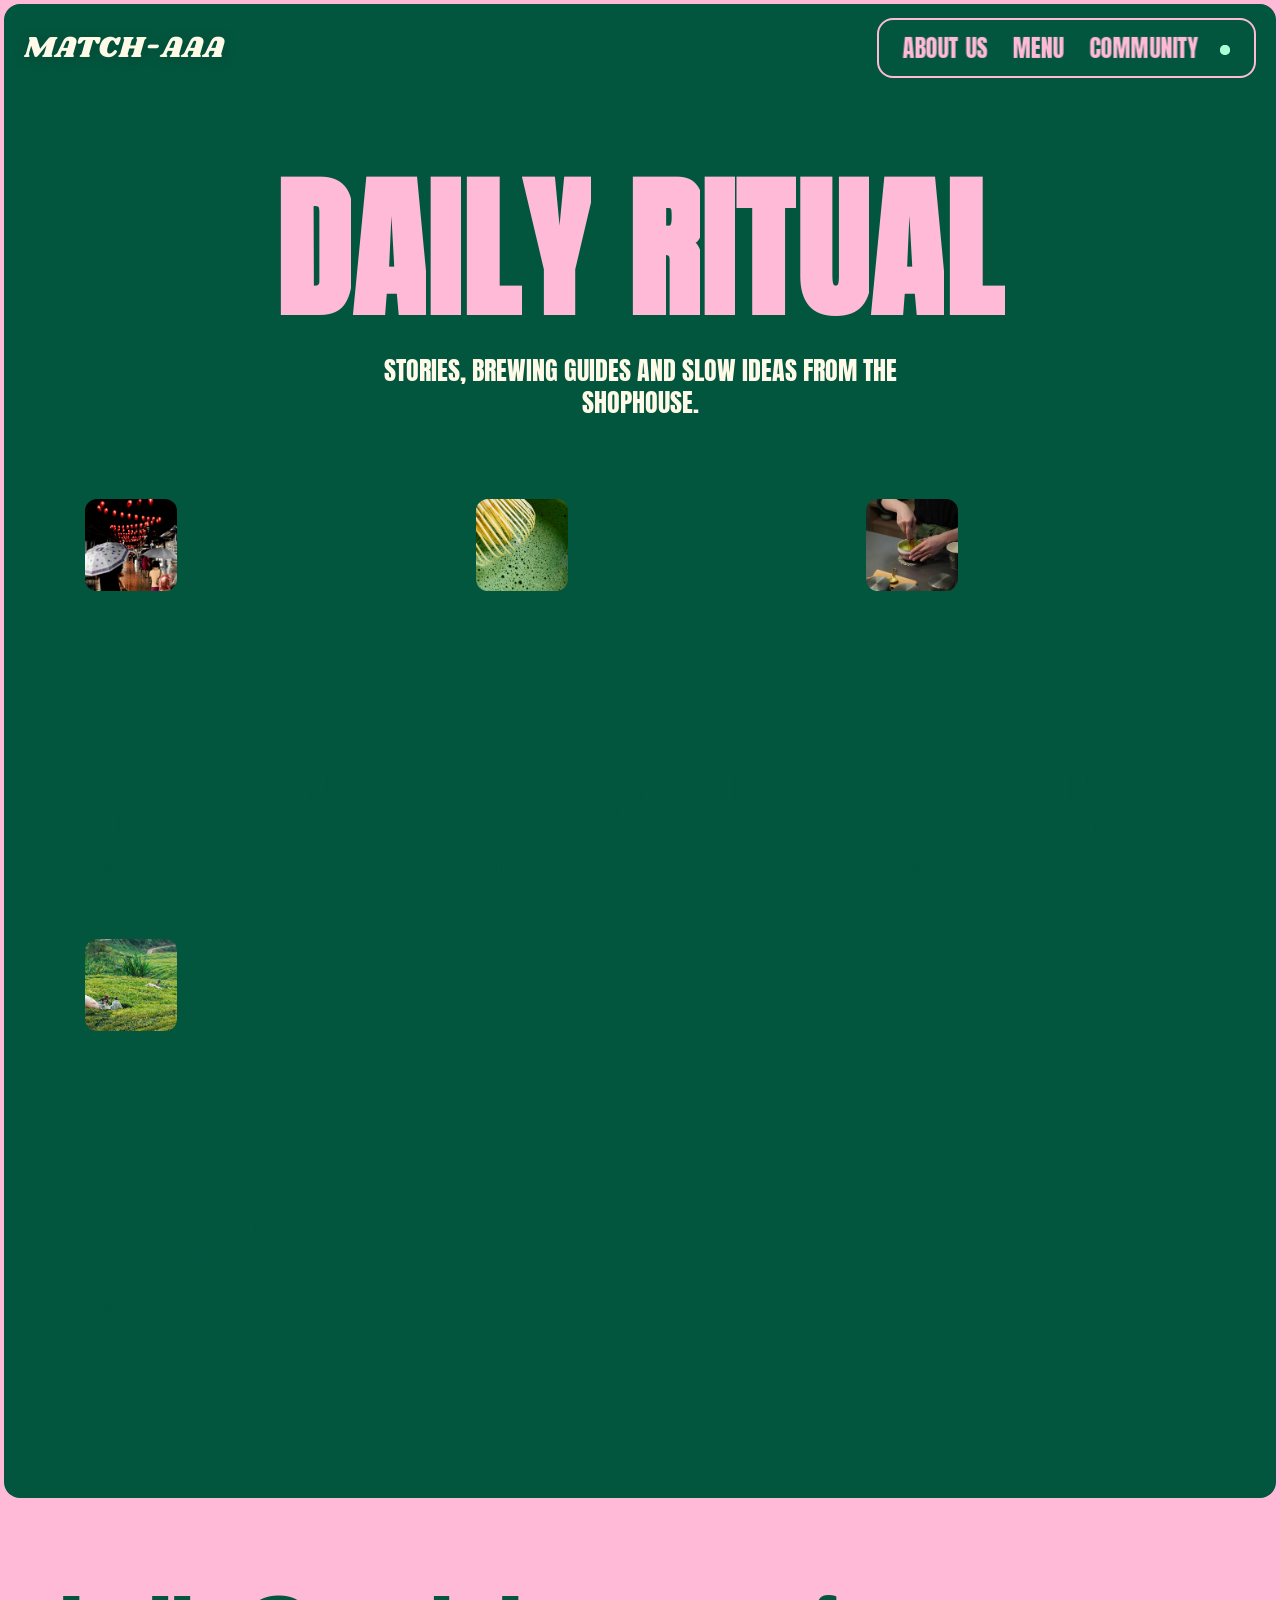
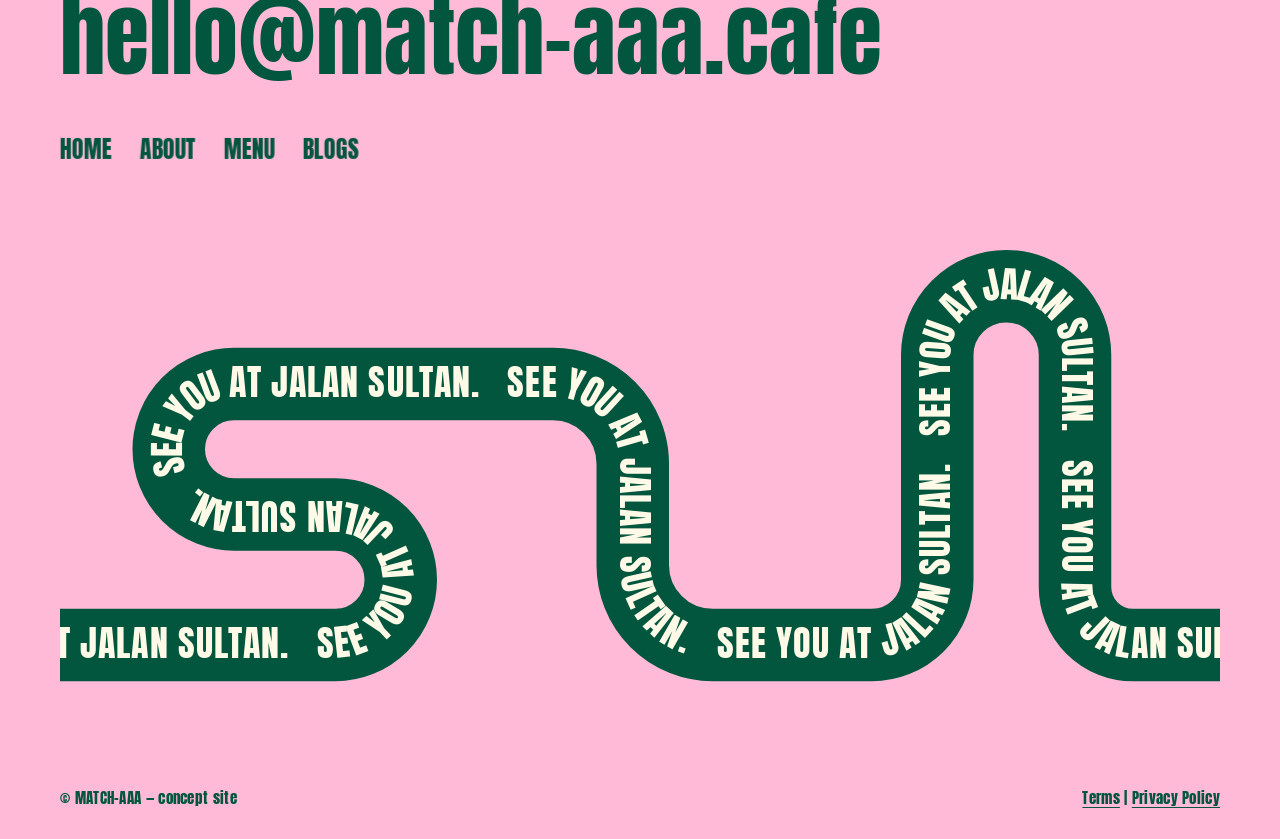
==== articles/index.html @ f23d4480 "MATCH-AAA — matcha bar concept site (Ocha-style rebuild, Malaysian brand) Full static build: WebGL l" ====
<!DOCTYPE html>
<html lang="en">
<head>
<meta charset="UTF-8">
<meta name="viewport" content="width=device-width, initial-scale=1.0">
<title>Daily Ritual — MATCH-AAA Articles</title>
<meta name="description" content="Stories, brewing guides and slow ideas from the MATCH-AAA matcha bar in Chinatown KL.">
<link rel="icon" href="../assets/img/favicon.png">
<link rel="preconnect" href="https://fonts.googleapis.com">
<link rel="preconnect" href="https://fonts.gstatic.com" crossorigin>
<link rel="stylesheet" href="https://fonts.googleapis.com/css2?family=Anton&family=Anton+SC&family=Shrikhand&display=swap">
<link rel="stylesheet" href="../css/style.css?v=7">
</head>
<body>
<header class="nav" id="nav">
  <a class="nav-logo" href="../index.html#landing">MATCH-AAA</a>
  <nav class="nav-pill">
    <span class="nav-links">
      <a class="rolo" href="../index.html#about"><span class="rolo-inner"><span class="face a">About Us</span><span class="face b">About Us</span></span></a>
      <a class="rolo" href="../index.html#menu-section"><span class="rolo-inner"><span class="face a">Menu</span><span class="face b">Menu</span></span></a>
      <a class="rolo" href="../index.html#community"><span class="rolo-inner"><span class="face a">Community</span><span class="face b">Community</span></span></a>
    </span>
    <span class="nav-status"><span class="dot"><span class="dot-glow"></span></span></span>
  </nav>
</header>
<a class="order-pill" href="../index.html#menu-section"><span class="dot"><span class="dot-glow"></span></span>Open For Orders</a>

<section class="sub-panel panel green">
  <div class="sub-hero">
    <h2 class="giant-sm split-mask" data-split-dur="1.2">DAILY RITUAL</h2>
    <p class="sub-desc split-pop">STORIES, BREWING GUIDES AND SLOW IDEAS FROM THE SHOPHOUSE.</p>
  </div>
  <div class="art-grid" style="padding:0 60px 40px;max-width:1500px;margin:0 auto">
    <a class="art-card" href="matcha-nights-jalan-sultan.html" data-reveal="rise">
      <span class="art-thumb"><img src="../assets/img/art-1.jpg" alt=""></span>
      <span class="art-body"><h3>MATCHA NIGHTS ARE COMING TO JALAN SULTAN</h3><p>events</p></span>
    </a>
<a class="art-card" href="calm-science-slow-caffeine.html" data-reveal="rise">
      <span class="art-thumb"><img src="../assets/img/art-2.jpg" alt=""></span>
      <span class="art-body"><h3>THE CALM SCIENCE OF SLOW CAFFEINE</h3><p>wellness</p></span>
    </a>
<a class="art-card" href="whisking-a-proper-bowl.html" data-reveal="rise">
      <span class="art-thumb"><img src="../assets/img/art-3.jpg" alt=""></span>
      <span class="art-body"><h3>WHISKING A PROPER BOWL IN A KL KITCHEN</h3><p>the ritual</p></span>
    </a>
<a class="art-card" href="uji-leaf-to-jalan-sultan.html" data-reveal="rise">
      <span class="art-thumb"><img src="../assets/img/art-4.jpg" alt=""></span>
      <span class="art-body"><h3>FROM SHADED LEAF TO JALAN SULTAN</h3><p>sourcing</p></span>
    </a>
  </div>
</section>

<footer class="footer" id="footer">
  <div class="foot-top">
    <a class="foot-mail split-mask" data-split-dur="1.1" href="mailto:hello@match-aaa.cafe">hello@match-aaa.cafe</a>
    <nav class="foot-links">
      <a class="rolo g" href="../index.html#landing"><span class="rolo-inner"><span class="face a">Home</span><span class="face b">Home</span></span></a>
      <a class="rolo g" href="../index.html#about"><span class="rolo-inner"><span class="face a">About</span><span class="face b">About</span></span></a>
      <a class="rolo g" href="../index.html#menu-section"><span class="rolo-inner"><span class="face a">Menu</span><span class="face b">Menu</span></span></a>
      <a class="rolo g" href="../articles/index.html"><span class="rolo-inner"><span class="face a">Blogs</span><span class="face b">Blogs</span></span></a>
    </nav>
  </div>
  <svg class="snake foot-snake" viewBox="0 0 1600 800" preserveAspectRatio="xMidYMid meet" aria-hidden="true">
    <path id="snakePathB" class="snake-ribbon green" d="M -100 640 L 380 640 A 90 90 0 0 0 380 460 L 240 460 A 90 90 0 0 1 240 280 L 680 280 A 110 110 0 0 1 790 390 L 790 530 A 110 110 0 0 0 900 640 L 1120 640 A 90 90 0 0 0 1210 550 L 1210 240 A 95 95 0 0 1 1400 240 L 1400 560 A 80 80 0 0 0 1480 640 L 1700 640" fill="none"/>
    <text class="snake-text cream" dy="18"><textPath id="snakeTextB" href="#snakePathB" startOffset="0%"></textPath></text>
  </svg>
  <div class="foot-legal">
    <span>© MATCH-AAA — concept site</span>
    <span class="foot-legal-links"><a href="../legal/terms.html">Terms</a> | <a href="../legal/privacy.html">Privacy Policy</a></span>
  </div>
</footer>
<div class="cursor" id="cursor"><span id="cursorLabel"></span></div>
<script src="../js/lenis.min.js?v=7"></script>
<script src="../js/main.js?v=7"></script>
</body>
</html>
---- css/style.css ----
/* ============================================================
   LEPAK — Matcha Bar, Chinatown KL
   Original implementation inspired by brutalist matcha-bar
   interaction patterns. Vanilla CSS, three breakpoints:
   desktop ≥1440 / tablet 810–1439 / phone ≤809
   ============================================================ */

:root{
  --pink:#ffbad8;
  --green:#03563e;
  --cream:#fefae7;
  --mint:#abffd4;
  --ink:#121212;
  --r:16px;
  --gut:4px;
  --anton:"Anton",Impact,sans-serif;
  --antonsc:"Anton SC",Impact,sans-serif;
  --disp:"Shrikhand",Georgia,serif;
  --ease-io:cubic-bezier(.44,0,.56,1);
  --ease-out:cubic-bezier(.16,1,.3,1);
  --ease-back:cubic-bezier(.34,1.56,.64,1);
}

*{box-sizing:border-box;margin:0;padding:0}
html{scroll-behavior:auto}
html.lenis{height:auto}
.lenis.lenis-smooth{scroll-behavior:auto!important}
.lenis.lenis-stopped{overflow:hidden}

body{
  background:var(--pink);
  color:var(--ink);
  font-family:var(--anton);
  overflow-x:hidden;
}
img{max-width:100%;display:block}
a{color:inherit;text-decoration:none}
::selection{background:var(--green);color:var(--pink)}

/* panels float on the pink ground with a 4px gutter */
.panel{border-radius:var(--r);margin:var(--gut);position:relative;overflow:hidden}
.panel.green{background:var(--green);color:var(--cream)}
.panel.cream{background:var(--cream);color:var(--green)}
.panel-flush{border-radius:var(--r);margin:var(--gut);position:relative;overflow:hidden}

section{scroll-margin-top:80px}

/* ---------------- split text ---------------- */
.split-mask .w{display:inline-flex;white-space:nowrap}
.split-mask .m{display:inline-flex;overflow:hidden;padding-bottom:.22em;margin-bottom:-.22em}
.split-mask .c{display:inline-block;transform:translateY(115%) rotate(4deg);will-change:transform}
.split-mask.play .c{transform:translateY(0) rotate(0);transition:transform var(--sd,.7s) var(--ease-out);transition-delay:var(--d,0s)}
.split-pop .w{display:inline-block;white-space:nowrap}
.split-pop .c{display:inline-block;transform:scale(0) rotateY(10deg);will-change:transform}
.split-pop.play .c{transform:scale(1) rotateY(0);transition:transform .9s var(--ease-back);transition-delay:var(--d,0s)}

/* ---------------- reveals ---------------- */
[data-reveal]{opacity:0;will-change:transform,opacity}
[data-reveal="rise"]{transform:translateY(60px)}
[data-reveal="card-l"]{transform:rotate(-30deg) scale(.7)}
[data-reveal="card-r"]{transform:rotate(30deg) scale(.7)}
[data-reveal].in{opacity:1;transform:none;transition:transform .8s var(--ease-back),opacity .5s ease}

/* ---------------- nav ---------------- */
.nav{
  position:fixed;top:10px;left:0;right:0;z-index:50;
  display:flex;align-items:center;justify-content:space-between;
  padding:8px 24px;pointer-events:none;
}
.nav-logo{
  font-family:var(--disp);font-size:30px;color:var(--cream);
  pointer-events:auto;line-height:1;text-shadow:0 2px 14px rgba(0,0,0,.18);
}
.nav-pill{
  pointer-events:auto;display:flex;align-items:center;gap:22px;
  background:var(--green);border:2px solid var(--pink);border-radius:var(--r);
  padding:16px 24px;transition:transform .4s var(--ease-back),opacity .35s ease;
}
.nav-links{display:flex;gap:26px}
body.nav-hidden .nav-pill,body.nav-hidden .nav-logo{opacity:0;transform:translateY(-16px);pointer-events:none;transition:transform .35s var(--ease-io),opacity .3s ease}
.nav-logo{transition:transform .35s var(--ease-io),opacity .3s ease}

/* rolodex link */
.rolo{display:block;height:24px;perspective:1200px;font-size:24px;line-height:24px;color:var(--pink);text-transform:uppercase}
.rolo .rolo-inner{position:relative;display:block;height:24px;transform-style:preserve-3d;transition:transform .4s var(--ease-back)}
.rolo .face{display:block;height:24px;backface-visibility:hidden}
.rolo .face.a{transform:translateZ(12px)}
.rolo .face.b{position:absolute;inset:0;transform:rotateX(90deg) translateZ(12px)}
.rolo:hover .rolo-inner{transform:rotateX(-90deg)}
.rolo.g{color:var(--green)}

.nav-status .dot,.order-pill .dot{position:relative;width:10px;height:10px;border-radius:50%;background:var(--mint);display:inline-block}
.dot-glow{position:absolute;inset:0;border-radius:50%;background:var(--mint);animation:pulse 2s ease-out infinite}
@keyframes pulse{0%{transform:scale(1);opacity:.9}100%{transform:scale(3);opacity:0}}

.order-pill{
  position:fixed;top:18px;left:50%;transform:translate(-50%,-24px);z-index:49;
  display:flex;align-items:center;gap:10px;
  background:var(--green);color:var(--pink);border:2px solid var(--pink);
  border-radius:99px;padding:12px 22px;font-size:20px;text-transform:uppercase;
  opacity:0;pointer-events:none;
  transition:transform .4s var(--ease-back),opacity .3s ease;
}
body.nav-hidden .order-pill{opacity:1;transform:translate(-50%,0);pointer-events:auto}

/* ---------------- hero ---------------- */
.hero{height:calc(100vh - 8px);min-height:620px;background:var(--green)}
.hero-backdrop{
  position:absolute;inset:0;background-size:cover;background-position:center;
  filter:blur(28px);transform:scale(1.1);z-index:0;pointer-events:none;
  transition:opacity .5s ease;
}
.hero-canvas{position:absolute;inset:0;width:100%;height:100%;z-index:1}
.hero-content{position:absolute;inset:0;z-index:3;display:flex;flex-direction:column;align-items:center;justify-content:center;pointer-events:none;padding-bottom:10vh}
.hero-logo{
  font-family:var(--disp);font-weight:400;font-size:min(13vw,190px);line-height:.98;
  color:var(--pink);text-align:center;
}
.hero-tag{
  font-size:clamp(26px,4vw,56px);line-height:1.05;color:var(--cream);
  text-align:center;text-transform:uppercase;max-width:20ch;margin-top:14px;
  text-shadow:0 2px 24px rgba(0,0,0,.15);
}
.hero-thumbs{
  position:absolute;left:0;right:0;bottom:56px;z-index:10;
  display:flex;align-items:center;justify-content:center;gap:12px;
}
.thumb{
  width:100px;height:100px;flex:0 0 auto;border-radius:16px;border:0;padding:0;cursor:pointer;
  background-size:cover;background-position:center;
  filter:grayscale(.7);outline:2px solid transparent;outline-offset:2px;
  box-shadow:0 20px 50px rgba(0,0,0,.5);
  transition:width .45s var(--ease-back),height .45s var(--ease-back),filter .25s ease,outline-color .3s ease,margin .45s var(--ease-back);
  position:relative;opacity:0;transform:translateY(18px) scale(.93);
}
.thumb.enter{opacity:1;transform:none;transition:opacity .4s ease,transform .5s var(--ease-back),width .45s var(--ease-back),height .45s var(--ease-back),filter .25s ease,outline-color .3s ease,margin .45s var(--ease-back)}
.thumb.active{width:120px;height:120px;filter:grayscale(0);outline-color:rgba(255,255,255,.75);margin:0 12px}
.thumb .tprog{position:absolute;left:50%;bottom:14px;transform:translateX(-50%);width:70%;height:2px;border-radius:4px;background:rgba(254,250,231,.35);overflow:hidden;opacity:0}
.thumb.active .tprog{opacity:1}
.thumb .tprog i{display:block;height:100%;width:0;background:var(--pink)}
.hero-meta{position:absolute;left:0;right:0;bottom:0;z-index:11;display:flex;justify-content:space-between;align-items:flex-end;padding:0 60px 22px;pointer-events:none}
.hero-clock{display:flex;gap:8px;color:var(--cream);font-size:15px;letter-spacing:.02em;text-transform:uppercase;font-variant-numeric:tabular-nums}
.hero-scroll{display:flex;flex-direction:column;align-items:center;gap:6px;color:var(--cream);font-size:13px;text-transform:uppercase}
.hero-scroll .bar{width:2px;height:26px;background:var(--cream);animation:scrollbar 1.6s var(--ease-io) infinite}
@keyframes scrollbar{0%{transform:scaleY(.2);transform-origin:top}45%{transform:scaleY(1);transform-origin:top}55%{transform:scaleY(1);transform-origin:bottom}100%{transform:scaleY(.2);transform-origin:bottom}}

/* ---------------- about ---------------- */
.about{padding:170px 60px;display:flex;justify-content:center}
.about-statement{
  font-size:clamp(34px,5vw,72px);line-height:1.05;color:var(--green);
  text-align:center;text-transform:uppercase;max-width:24ch;
}

/* ---------------- specials ---------------- */
.specials{height:170vh;overflow:visible}   /* overflow:hidden here would kill the sticky stage */
/* one sticky stage holds BOTH the giant text and the drink ring, so the whole
   composition stays locked dead-centre while the section scrolls through */
.specials-stage{position:sticky;top:0;height:100vh;overflow:hidden;border-radius:var(--r);display:flex;align-items:center;justify-content:center}
.specials .giant{position:relative;z-index:1}
.specials .arc-stage{z-index:2}   /* drinks ride OVER the giant text */
.giant{
  font-family:var(--anton);font-weight:400;color:var(--pink);
  font-size:clamp(96px,22vw,320px);line-height:1;text-transform:uppercase;text-align:center;
}
.specials{cursor:grab;touch-action:pan-y}
.specials:active{cursor:grabbing}
.arc-stage{position:absolute;inset:0;pointer-events:none}
.arc-item{position:absolute;left:0;top:0;will-change:transform}
.arc-item img{height:310px;width:auto;margin:0 auto;filter:drop-shadow(0 30px 40px rgba(0,0,0,.35))}
.arc-item figcaption{
  margin-top:10px;text-align:center;color:var(--cream);font-size:22px;letter-spacing:.02em;
  text-transform:uppercase;transform:rotate(var(--capr,-6deg));
}

/* ---------------- menu ---------------- */
.menu{padding:140px 60px}
.menu-grid{display:grid;grid-template-columns:1.4fr .8fr;gap:80px;max-width:1500px;margin:0 auto;align-items:center}
.menu-list{list-style:none}
.menu-list li{
  display:flex;justify-content:space-between;align-items:baseline;gap:30px;
  padding:14px 0;color:var(--pink);
}
.menu-list li span{font-size:clamp(34px,4.6vw,68px);line-height:1.02;text-transform:uppercase;transition:color .4s var(--ease-io)}
.menu-list li:hover span{color:var(--green)}
.menu-list li em{font-style:normal;font-size:24px;color:var(--pink)}
.menu-photo{border-radius:var(--r);overflow:hidden;aspect-ratio:4/5}
.menu-photo img{width:100%;height:100%;object-fit:cover;transition:opacity .22s ease}

/* ---------------- filler / snake ---------------- */
.filler{height:100vh;min-height:560px}
.filler-img{position:absolute;inset:0;width:100%;height:100%;object-fit:cover}
.snake{position:absolute;inset:0;width:100%;height:100%}
.snake-ribbon.pink{stroke:var(--pink);stroke-width:100;stroke-linecap:square;stroke-linejoin:round}
.snake-ribbon.green{stroke:var(--green);stroke-width:100;stroke-linecap:square;stroke-linejoin:round}
.snake-text{font-family:var(--anton);font-size:50px;letter-spacing:.03em;text-transform:uppercase}
.snake-text.green{fill:var(--green)}
.snake-text.cream{fill:var(--cream)}

/* ---------------- reviews ---------------- */
.reviews{position:relative;background:var(--green);border-radius:var(--r);margin:var(--gut);padding-bottom:16vh}
.reviews-stage{position:sticky;top:0;height:100vh;display:flex;align-items:center;justify-content:center;overflow:hidden}
.whisk-canvas{position:absolute;inset:0;width:100%;height:100%;z-index:2;pointer-events:none}
.reviews-cards{
  position:relative;z-index:4;display:grid;grid-template-columns:1fr 1fr;
  gap:60px 120px;padding:0 90px 160px;margin-top:-20vh;
}
.rev-card{
  background:var(--cream);border-radius:var(--r);padding:26px 30px 30px;max-width:430px;
  box-shadow:0 30px 60px rgba(0,0,0,.25);
}
.rev-card:nth-child(odd){justify-self:start;rotate:-3deg}
.rev-card:nth-child(even){justify-self:end;rotate:2.5deg;margin-top:120px}
.rev-ava{width:110px;height:110px;margin-bottom:16px}
.rev-ava.star{clip-path:polygon(50% 0%,57% 12%,68% 4%,70% 18%,83% 15%,80% 29%,94% 31%,86% 42%,98% 50%,86% 58%,94% 69%,80% 71%,83% 85%,70% 82%,68% 96%,57% 88%,50% 100%,43% 88%,32% 96%,30% 82%,17% 85%,20% 71%,6% 69%,14% 58%,2% 50%,14% 42%,6% 31%,20% 29%,17% 15%,30% 18%,32% 4%,43% 12%)}
.rev-ava img{width:100%;height:100%;object-fit:cover}
.rev-card h3{color:var(--green);font-size:34px;text-transform:uppercase;margin-bottom:8px}
.rev-card p{font-family:var(--anton);font-size:21px;line-height:1.25;color:var(--pink);-webkit-text-stroke:.2px var(--pink)}

/* ---------------- team ---------------- */
.team{padding:150px 0 120px;text-align:center}
.titletag{display:inline-flex;align-items:center;gap:8px;margin-bottom:26px}
.tt-dot{width:14px;height:14px;border-radius:50%;background:var(--green)}
.tt-dot.pink{background:var(--pink)}
.titletag h5{font-size:26px;letter-spacing:.02em;color:var(--cream);text-transform:uppercase}
.team .titletag h5{color:var(--cream)}
.team-statement{
  font-size:clamp(30px,3.4vw,52px);line-height:1.08;color:var(--green);
  text-transform:uppercase;max-width:30ch;margin:0 auto 70px;padding:0 24px;
}
.rail{overflow:hidden;-webkit-mask:linear-gradient(90deg,transparent 0,#000 12%,#000 88%,transparent 100%);mask:linear-gradient(90deg,transparent 0,#000 12%,#000 88%,transparent 100%);cursor:grab}
.rail:active{cursor:grabbing}
.track{display:flex;gap:32px;width:max-content;will-change:transform;padding:6px 0}
.team-card{position:relative;width:360px;height:460px;border-radius:var(--r);overflow:hidden;flex:0 0 auto}
.team-card img{width:100%;height:100%;object-fit:cover;transition:transform .6s var(--ease-out)}
.team-card:hover img{transform:scale(1.06)}
.team-card figcaption{position:absolute;left:20px;bottom:16px;text-align:left;color:var(--pink)}
.team-card figcaption b{display:block;font-family:var(--anton);font-weight:400;font-size:44px;line-height:1;text-shadow:0 2px 16px rgba(0,0,0,.35)}
.team-card figcaption span{font-size:15px;color:var(--cream);letter-spacing:.04em}

/* ---------------- merch (linear tee slider: scroll + drag) ---------------- */
.merch{height:230vh;overflow:visible}  /* sticky stage needs a non-clipping section */
.merch-stage{position:sticky;top:0;height:100vh;overflow:hidden;cursor:grab;touch-action:pan-y}
.merch-stage:active{cursor:grabbing}
.merch-stage .giant{position:absolute;top:50%;left:50%;transform:translate(-50%,-62%);width:100%}
.merch-rail{position:absolute;inset:0}
.merch-item{position:absolute;left:0;top:0;width:min(460px,80vw);text-align:center;will-change:transform}
.merch-item img{height:330px;width:auto;margin:0 auto;filter:drop-shadow(0 26px 36px rgba(0,0,0,.3));pointer-events:none}
.merch-item h3{font-family:var(--antonsc);font-size:clamp(26px,2.6vw,40px);color:var(--pink);text-transform:uppercase;margin-top:10px}
.merch-item p{font-size:16px;line-height:1.3;color:var(--cream);max-width:42ch;margin:10px auto 16px}
.pill-btn{
  display:inline-block;border:2px solid var(--pink);border-radius:14px;color:var(--pink);
  font-size:clamp(22px,2vw,32px);padding:10px 26px;text-transform:lowercase;
  transition:background .3s ease,color .3s ease,transform .3s var(--ease-back);
}
.pill-btn:hover{background:var(--pink);color:var(--green);transform:scale(1.04)}


/* ---------------- community ---------------- */
.community{padding:150px 0 130px;text-align:center}
.community .titletag h5{color:var(--green)}
.community-statement{
  font-size:clamp(30px,3.4vw,52px);line-height:1.08;color:var(--green);
  text-transform:uppercase;max-width:34ch;margin:0 auto 70px;padding:0 24px;
}
.com-card{
  width:380px;flex:0 0 auto;background:var(--pink);border-radius:var(--r);
  padding:14px 18px 26px;text-align:left;color:var(--green);
}
.com-card img{width:100%;aspect-ratio:1.15/1;object-fit:cover;border-radius:12px;margin-bottom:16px}
.com-card small{font-size:14px;letter-spacing:.06em;text-transform:uppercase}
.com-card h4{font-size:34px;line-height:1.02;text-transform:uppercase;margin:8px 0 10px}
.com-card p{font-family:var(--anton);font-size:16.5px;line-height:1.3;opacity:.85}

/* ---------------- location ---------------- */
.location{padding:150px 60px;text-align:center}
.loc-statement{font-size:clamp(34px,4.4vw,68px);line-height:1.06;color:var(--cream);text-transform:uppercase;max-width:26ch;margin:0 auto 50px}
.loc-add p{font-size:26px;color:var(--pink);text-transform:uppercase;line-height:1.25;margin-bottom:26px}

/* ---------------- articles ---------------- */
.articles{padding:140px 60px;text-align:center}
.art-grid{display:grid;grid-template-columns:repeat(3,1fr);gap:30px;max-width:1500px;margin:50px auto 0}
.art-card{
  display:flex;flex-direction:column;justify-content:space-between;gap:34px;
  border:3px solid var(--green);border-radius:var(--r);padding:18px;min-height:420px;
  background:transparent;transition:background .4s var(--ease-io);text-align:left;color:var(--green);
}
.art-card:hover{background:#fff}
.art-thumb{display:block;width:100%;height:240px;border-radius:12px;overflow:hidden}
.art-thumb img{width:100%;height:100%;object-fit:cover}
@media (hover:hover){
  .art-thumb{width:92px;height:92px;transition:width .5s var(--ease-io),height .5s var(--ease-io)}
  .art-card:hover .art-thumb{width:100%;height:240px}
}
.art-body h3{font-family:var(--antonsc);font-size:34px;line-height:1.05;text-transform:uppercase;margin-bottom:12px}
.art-body p{font-size:16px;letter-spacing:.04em}

/* ---------------- gallery: latte art line ---------------- */
.gallery{padding:150px 0 60px;text-align:center;overflow:hidden}
.gallery .titletag h5{color:var(--green)}
.gallery-statement{
  font-size:clamp(30px,3.4vw,52px);line-height:1.08;color:var(--green);
  text-transform:uppercase;max-width:30ch;margin:0 auto 20px;padding:0 24px;
}
.track-wrap{margin-top:10px}
.track{display:block;width:100%;height:auto;aspect-ratio:2/1}
.track-ribbon{stroke:var(--green);stroke-width:96;stroke-linecap:round;stroke-linejoin:round}
.track-ties{stroke:var(--cream);stroke-width:58;stroke-dasharray:10 54;opacity:.28;stroke-linecap:butt}
.track-car-frame{fill:none;stroke:var(--pink);stroke-width:8}
@media (max-width:809px){
  .gallery{padding:100px 0 40px}
}

/* ---------------- faq ---------------- */
.faq{padding:150px 60px;text-align:center}
.faq-statement{font-size:clamp(28px,3vw,44px);line-height:1.1;color:var(--pink);text-transform:uppercase;max-width:34ch;margin:0 auto 60px}
.faq-list{max-width:800px;margin:0 auto;display:flex;flex-direction:column;gap:14px;text-align:left}
.faq-item{border:2px solid var(--cream);border-radius:var(--r);overflow:hidden}
.faq-q{
  width:100%;display:flex;justify-content:space-between;align-items:center;gap:20px;
  background:none;border:0;padding:20px 24px;cursor:pointer;
  font-family:var(--anton);font-size:22px;color:var(--cream);text-align:left;text-transform:uppercase;letter-spacing:.02em;
}
.plus{position:relative;width:18px;height:18px;flex:0 0 auto;transition:transform .35s var(--ease-back)}
.plus::before,.plus::after{content:"";position:absolute;background:var(--pink);border-radius:2px}
.plus::before{left:8px;top:0;width:2.5px;height:18px}
.plus::after{top:8px;left:0;width:18px;height:2.5px}
.faq-item.open .plus{transform:rotate(45deg)}
.faq-a{max-height:0;overflow:hidden;transition:max-height .45s var(--ease-io)}
.faq-a p{padding:0 24px 22px;font-size:19px;line-height:1.35;color:var(--pink);max-width:60ch}

/* ---------------- footer ---------------- */
.footer{padding:90px 60px 30px;position:relative}
.foot-top{display:flex;justify-content:space-between;align-items:flex-start;gap:40px;flex-wrap:wrap}
.foot-mail{font-family:var(--anton);font-size:clamp(44px,7vw,100px);color:var(--green);text-transform:lowercase;line-height:1}
.foot-links{display:flex;gap:28px;padding-top:16px}
.foot-social{display:flex;gap:14px;margin:26px 0 10px}
.foot-social a{width:38px;height:38px;display:grid;place-items:center;color:var(--green);border:2px solid var(--green);border-radius:10px;transition:background .3s,color .3s}
.foot-social a:hover{background:var(--green);color:var(--pink)}
.foot-social svg{width:20px;height:20px}
.foot-snake{position:relative;width:100%;height:auto;aspect-ratio:2/1;margin:20px 0 10px}
.foot-legal{display:flex;justify-content:space-between;gap:20px;flex-wrap:wrap;font-size:15px;color:var(--green);letter-spacing:.02em;padding-top:10px}
.foot-legal a{text-decoration:underline;text-underline-offset:3px}

/* ---------------- cursor ---------------- */
.cursor{
  position:fixed;left:0;top:0;z-index:99;width:22px;height:22px;border-radius:99px;
  background:var(--cream);pointer-events:none;transform:translate(-50%,-50%);
  display:grid;place-items:center;
  transition:width .3s var(--ease-back),height .3s var(--ease-back),border-radius .3s;
  box-shadow:0 4px 18px rgba(0,0,0,.18);
}
@media (pointer:coarse){.cursor{display:none}}

/* ============ TABLET ≤1439 ============ */
@media (max-width:1439px){
  .hero-thumbs .thumb{width:76px;height:76px}
  .hero-thumbs .thumb.active{width:96px;height:96px}
  .reviews-cards{gap:40px 40px;padding:0 40px 140px}
  .rev-card:nth-child(even){margin-top:70px}
  .menu-grid{gap:44px}
  .art-grid{grid-template-columns:repeat(3,1fr);gap:20px}
  .arc-item img{height:250px}
}

/* ============ PHONE ≤809 ============ */
@media (max-width:809px){
  :root{--r:14px}
  .nav{padding:6px 10px}
  .nav-logo{font-size:17px;white-space:nowrap}
  .nav-pill{padding:9px 12px;gap:10px}
  .nav-links{gap:10px}
  .rolo{font-size:13px;height:14px;line-height:14px;white-space:nowrap}
  .rolo .face{height:14px}
  .rolo .face.a{transform:translateZ(7px)}
  .rolo .face.b{transform:rotateX(90deg) translateZ(7px)}
  .order-pill{font-size:13px;padding:8px 14px;white-space:nowrap}

  .hero{min-height:100svh;height:100svh}
  .hero-content{padding-bottom:16vh}
  .hero-logo{font-size:19vw}
  .hero-tag{font-size:24px;max-width:16ch}
  .hero-thumbs{bottom:74px;gap:8px;padding:0 10px}
  .thumb{width:56px;height:56px;border-radius:12px}
  .thumb.active{width:68px;height:68px;margin:0 6px}
  .hero-meta{padding:0 20px 18px}

  .about{padding:110px 24px}
  .specials{height:150vh}
  .arc-item img{height:175px}
  .arc-item figcaption{font-size:15px}

  .menu{padding:90px 24px}
  .menu-grid{grid-template-columns:1fr;gap:40px}
  .menu-list li em{font-size:17px}

  .filler{height:72vh;min-height:420px}
  .snake-text{font-size:50px}

  .reviews-cards{grid-template-columns:1fr;padding:0 18px 110px;gap:30px;margin-top:-30vh}
  .rev-card:nth-child(even){margin-top:0;justify-self:center}
  .rev-card:nth-child(odd){justify-self:center}
  .whisk-canvas{display:none}

  .team{padding:100px 0 90px}
  .team-statement{margin-bottom:44px}
  .team-card{width:260px;height:340px}
  .team-card figcaption b{font-size:32px}

  .merch{height:210vh}
  .merch-item img{height:230px}
  .merch-item h3{font-size:22px}
  .merch-item p{font-size:14px;max-width:34ch}

  .community{padding:100px 0 90px}
  .com-card{width:300px}

  .location{padding:100px 24px}
  .articles{padding:90px 20px}
  .art-grid{grid-template-columns:1fr;gap:16px}
  .art-card{min-height:0;gap:34px}

  .faq{padding:100px 18px}
  .faq-q{font-size:17px;padding:16px 16px}
  .faq-a p{font-size:16px;padding:0 16px 18px}

  .footer{padding:70px 20px 20px}
  .foot-links{gap:16px}
  .foot-snake{aspect-ratio:1.6/1}
  .foot-legal{font-size:12px}
}

/* reduced motion: show everything, kill the theatrics */
@media (prefers-reduced-motion:reduce){
  .split-mask .c,.split-pop .c{transform:none!important;transition:none!important}
  [data-reveal]{opacity:1!important;transform:none!important;transition:none!important}
  .dot-glow,.hero-scroll .bar{animation:none}
  *{scroll-behavior:auto!important}
}

/* ---------------- subpages ---------------- */
.sub-hero{padding:170px 60px 60px;text-align:center}
.sub-hero .giant-sm{font-family:var(--anton);font-size:clamp(60px,12vw,188px);line-height:1;color:var(--pink);text-transform:uppercase}
.sub-hero .sub-desc{font-size:clamp(20px,2vw,30px);color:var(--cream);text-transform:uppercase;max-width:44ch;margin:26px auto 0;line-height:1.25}
.sub-panel{padding-bottom:120px}
.sub-cover{width:calc(100% - 48px);max-width:1500px;margin:40px auto 0;border-radius:var(--r);overflow:hidden;aspect-ratio:16/9}
.sub-cover img{width:100%;height:100%;object-fit:cover}
.article-wrap{max-width:900px;margin:60px auto 0;padding:0 24px;text-align:left;color:var(--cream)}
.article-meta{display:flex;flex-wrap:wrap;gap:20px;font-size:16px;color:var(--pink);text-transform:uppercase;margin-bottom:34px}
.article-body p{font-family:var(--anton);font-size:21px;line-height:1.45;margin-bottom:22px;color:var(--cream)}
.article-body h4{font-family:var(--antonsc);font-size:32px;color:var(--pink);text-transform:uppercase;margin:38px 0 14px}
.article-body ul{margin:0 0 22px 22px}
.article-body li{font-family:var(--anton);font-size:20px;line-height:1.4;margin-bottom:10px}
.more-arts{padding:110px 60px;text-align:center}
.legal-body h2{font-family:var(--antonsc);font-size:34px;color:var(--pink);text-transform:uppercase;margin:40px 0 14px}
@media (max-width:809px){
  .sub-hero{padding:130px 20px 40px}
  .article-wrap{margin-top:40px}
  .more-arts{padding:80px 20px}
}
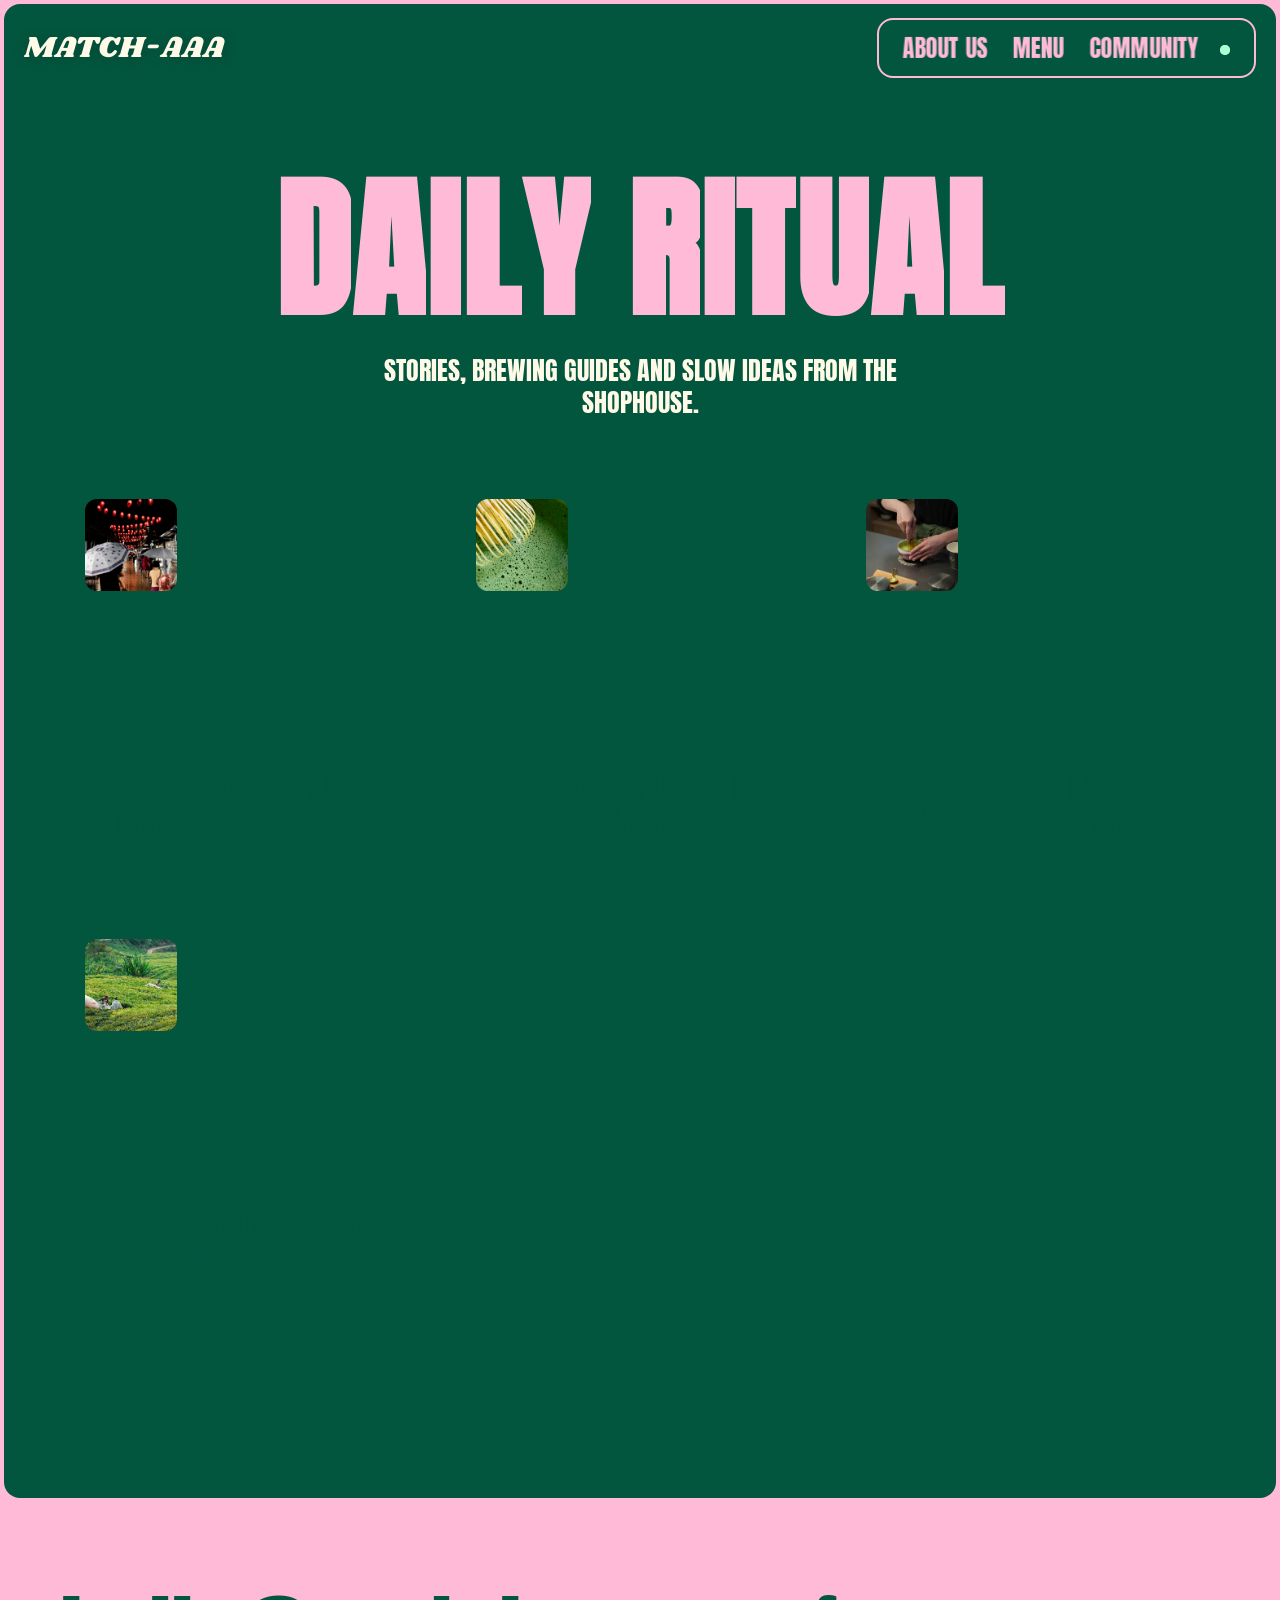
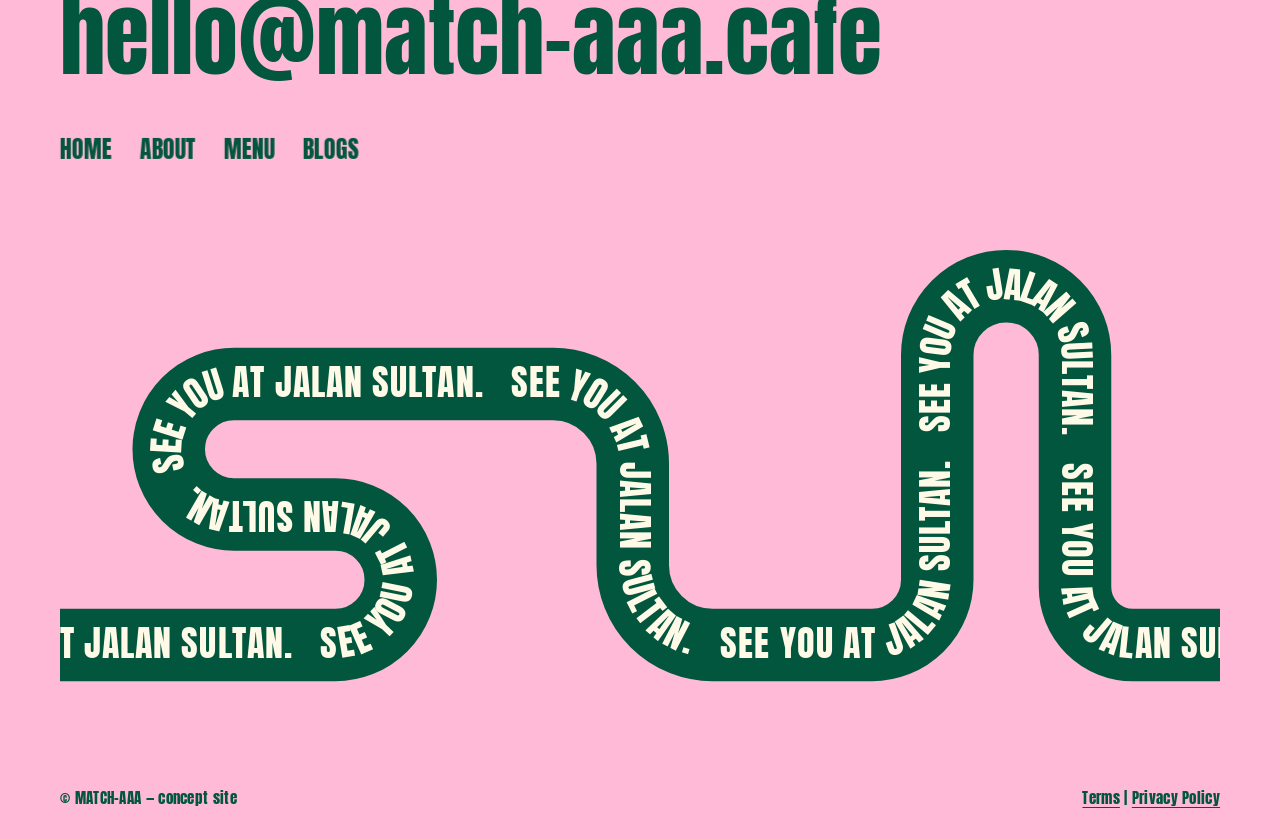
==== commit 12bf72c4: "Performance diet: 13.9MB -> 4.2MB images (WebP), lazy loading, desktop-only three.js All jpg/png con" ====
--- a/articles/index.html
+++ b/articles/index.html
@@ -9,7 +9,7 @@
 <link rel="preconnect" href="https://fonts.googleapis.com">
 <link rel="preconnect" href="https://fonts.gstatic.com" crossorigin>
 <link rel="stylesheet" href="https://fonts.googleapis.com/css2?family=Anton&family=Anton+SC&family=Shrikhand&display=swap">
-<link rel="stylesheet" href="../css/style.css?v=7">
+<link rel="stylesheet" href="../css/style.css?v=8">
 </head>
 <body>
 <header class="nav" id="nav">
@@ -32,19 +32,19 @@
   </div>
   <div class="art-grid" style="padding:0 60px 40px;max-width:1500px;margin:0 auto">
     <a class="art-card" href="matcha-nights-jalan-sultan.html" data-reveal="rise">
-      <span class="art-thumb"><img src="../assets/img/art-1.jpg" alt=""></span>
+      <span class="art-thumb"><img loading="lazy" decoding="async" src="../assets/img/art-1.webp" alt=""></span>
       <span class="art-body"><h3>MATCHA NIGHTS ARE COMING TO JALAN SULTAN</h3><p>events</p></span>
     </a>
 <a class="art-card" href="calm-science-slow-caffeine.html" data-reveal="rise">
-      <span class="art-thumb"><img src="../assets/img/art-2.jpg" alt=""></span>
+      <span class="art-thumb"><img loading="lazy" decoding="async" src="../assets/img/art-2.webp" alt=""></span>
       <span class="art-body"><h3>THE CALM SCIENCE OF SLOW CAFFEINE</h3><p>wellness</p></span>
     </a>
 <a class="art-card" href="whisking-a-proper-bowl.html" data-reveal="rise">
-      <span class="art-thumb"><img src="../assets/img/art-3.jpg" alt=""></span>
+      <span class="art-thumb"><img loading="lazy" decoding="async" src="../assets/img/art-3.webp" alt=""></span>
       <span class="art-body"><h3>WHISKING A PROPER BOWL IN A KL KITCHEN</h3><p>the ritual</p></span>
     </a>
 <a class="art-card" href="uji-leaf-to-jalan-sultan.html" data-reveal="rise">
-      <span class="art-thumb"><img src="../assets/img/art-4.jpg" alt=""></span>
+      <span class="art-thumb"><img loading="lazy" decoding="async" src="../assets/img/art-4.webp" alt=""></span>
       <span class="art-body"><h3>FROM SHADED LEAF TO JALAN SULTAN</h3><p>sourcing</p></span>
     </a>
   </div>
@@ -70,7 +70,7 @@
   </div>
 </footer>
 <div class="cursor" id="cursor"><span id="cursorLabel"></span></div>
-<script src="../js/lenis.min.js?v=7"></script>
-<script src="../js/main.js?v=7"></script>
+<script src="../js/lenis.min.js?v=8"></script>
+<script src="../js/main.js?v=8"></script>
 </body>
 </html>
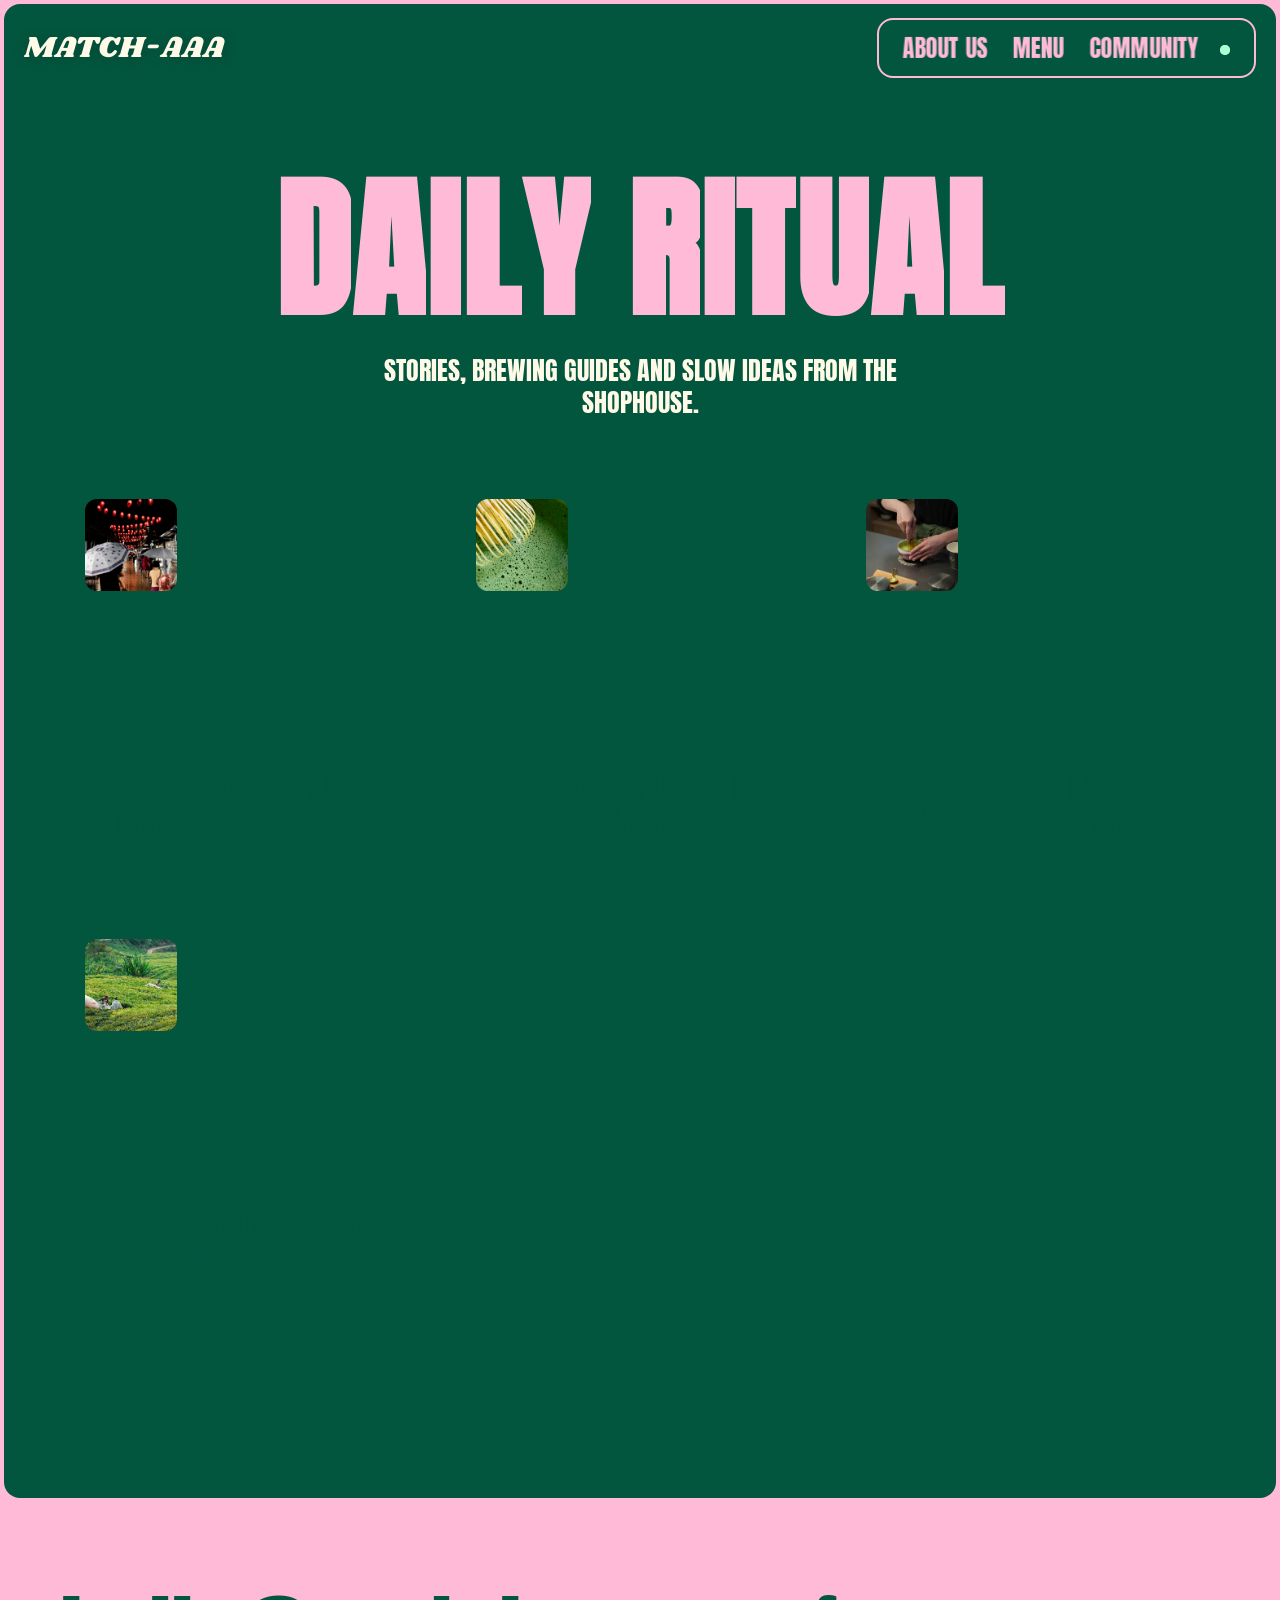
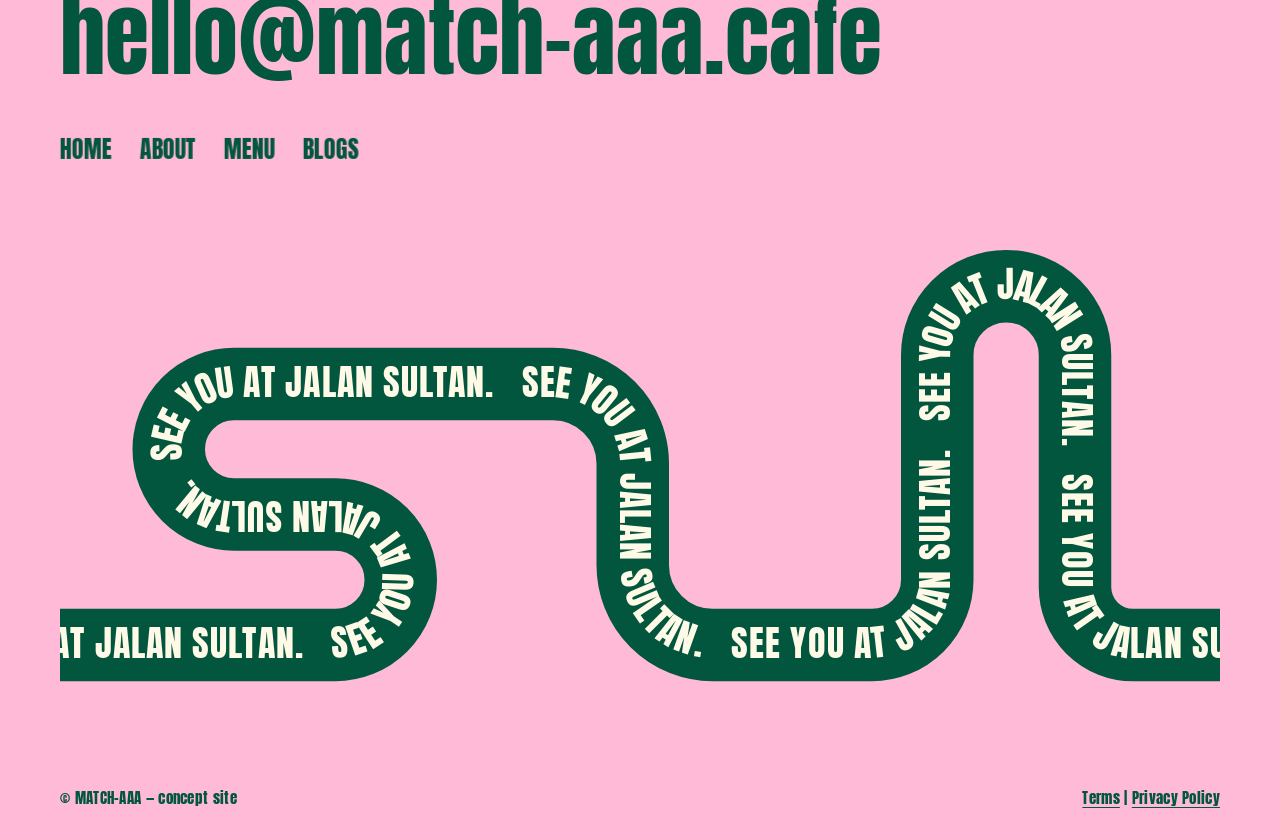
==== commit 9150be87: "Speed pass 2: phone hero variants, deferred image fetches, script defer, preload hints - hero-1..9-s" ====
--- a/articles/index.html
+++ b/articles/index.html
@@ -9,7 +9,7 @@
 <link rel="preconnect" href="https://fonts.googleapis.com">
 <link rel="preconnect" href="https://fonts.gstatic.com" crossorigin>
 <link rel="stylesheet" href="https://fonts.googleapis.com/css2?family=Anton&family=Anton+SC&family=Shrikhand&display=swap">
-<link rel="stylesheet" href="../css/style.css?v=8">
+<link rel="stylesheet" href="../css/style.css?v=9">
 </head>
 <body>
 <header class="nav" id="nav">
@@ -70,7 +70,7 @@
   </div>
 </footer>
 <div class="cursor" id="cursor"><span id="cursorLabel"></span></div>
-<script src="../js/lenis.min.js?v=8"></script>
-<script src="../js/main.js?v=8"></script>
+<script src="../js/lenis.min.js?v=9" defer></script>
+<script src="../js/main.js?v=9" defer></script>
 </body>
 </html>
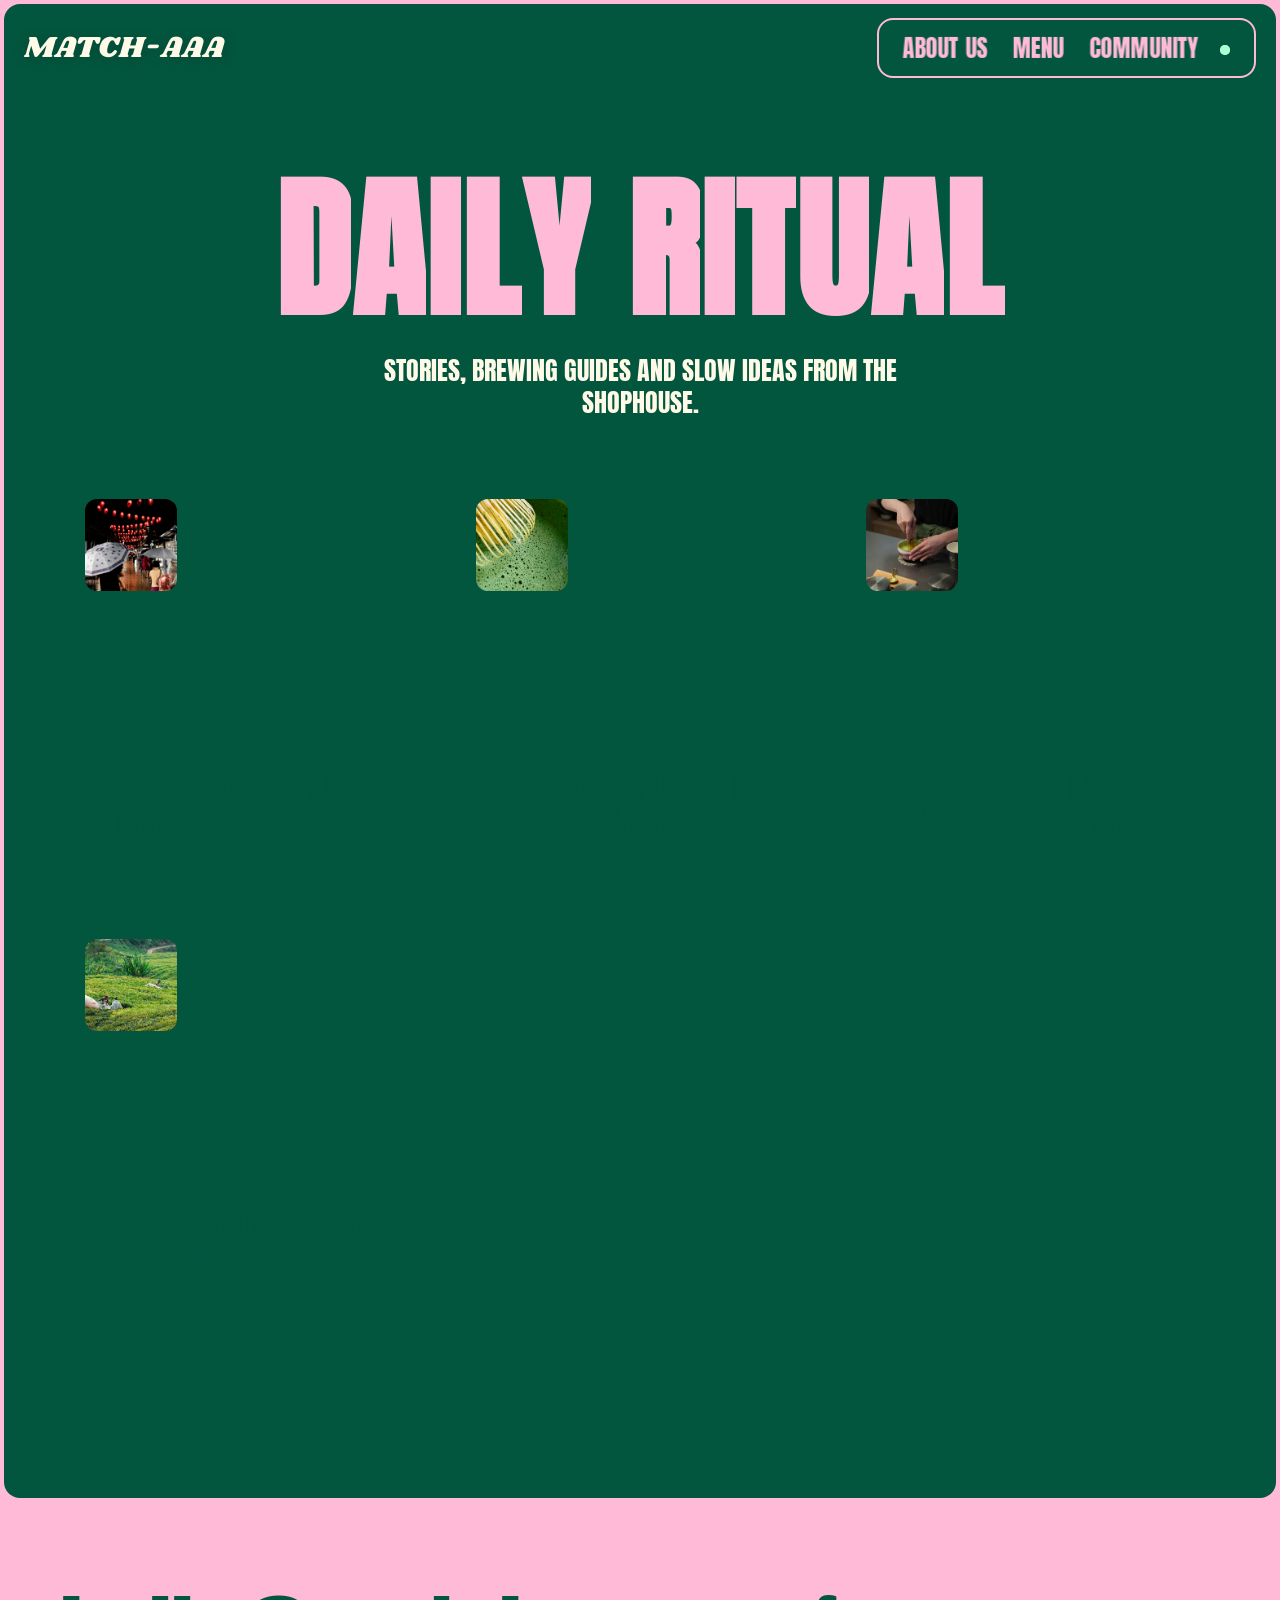
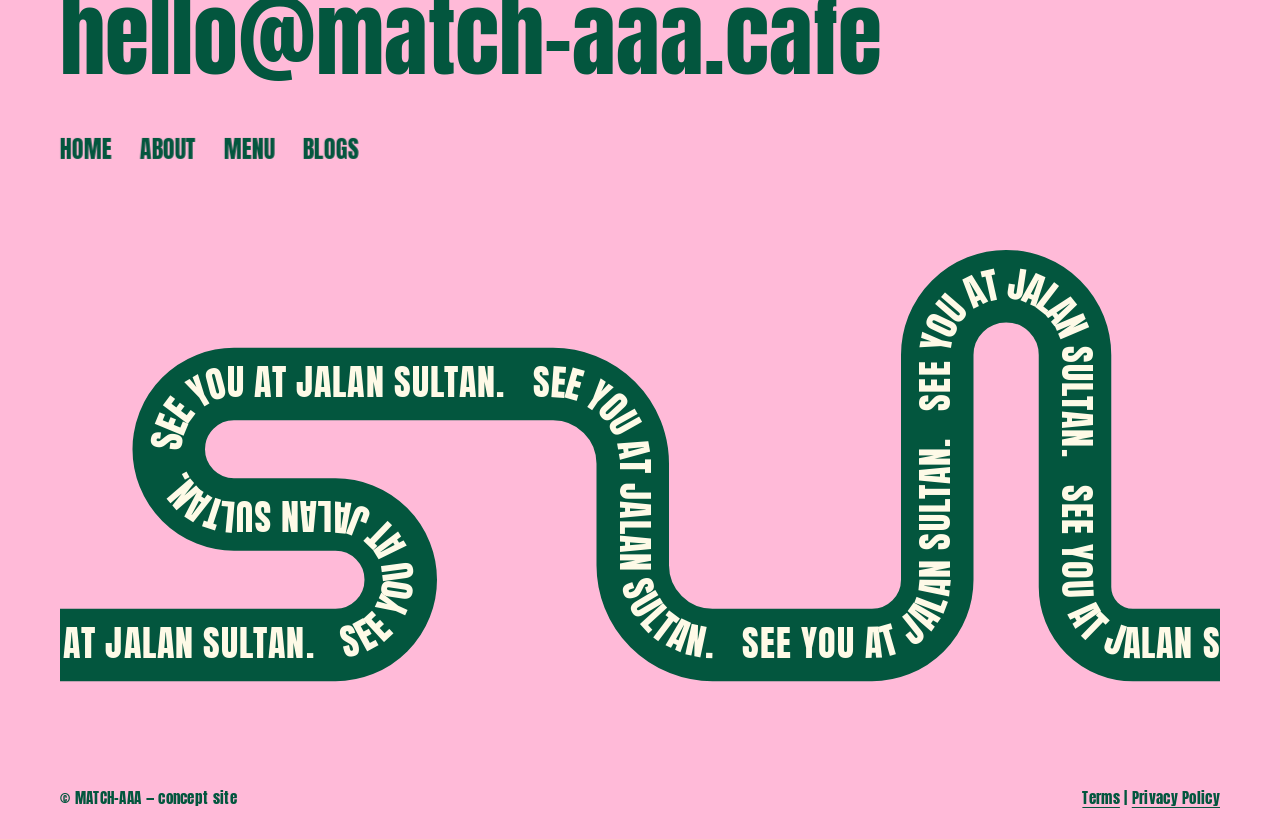
==== commit 8924ef28: "Fix phone-killer: marquee clone loop never terminated on mobile track.scrollWidth stays frozen at th" ====
--- a/articles/index.html
+++ b/articles/index.html
@@ -9,7 +9,7 @@
 <link rel="preconnect" href="https://fonts.googleapis.com">
 <link rel="preconnect" href="https://fonts.gstatic.com" crossorigin>
 <link rel="stylesheet" href="https://fonts.googleapis.com/css2?family=Anton&family=Anton+SC&family=Shrikhand&display=swap">
-<link rel="stylesheet" href="../css/style.css?v=9">
+<link rel="stylesheet" href="../css/style.css?v=10">
 </head>
 <body>
 <header class="nav" id="nav">
@@ -70,7 +70,7 @@
   </div>
 </footer>
 <div class="cursor" id="cursor"><span id="cursorLabel"></span></div>
-<script src="../js/lenis.min.js?v=9" defer></script>
-<script src="../js/main.js?v=9" defer></script>
+<script src="../js/lenis.min.js?v=10" defer></script>
+<script src="../js/main.js?v=10" defer></script>
 </body>
 </html>
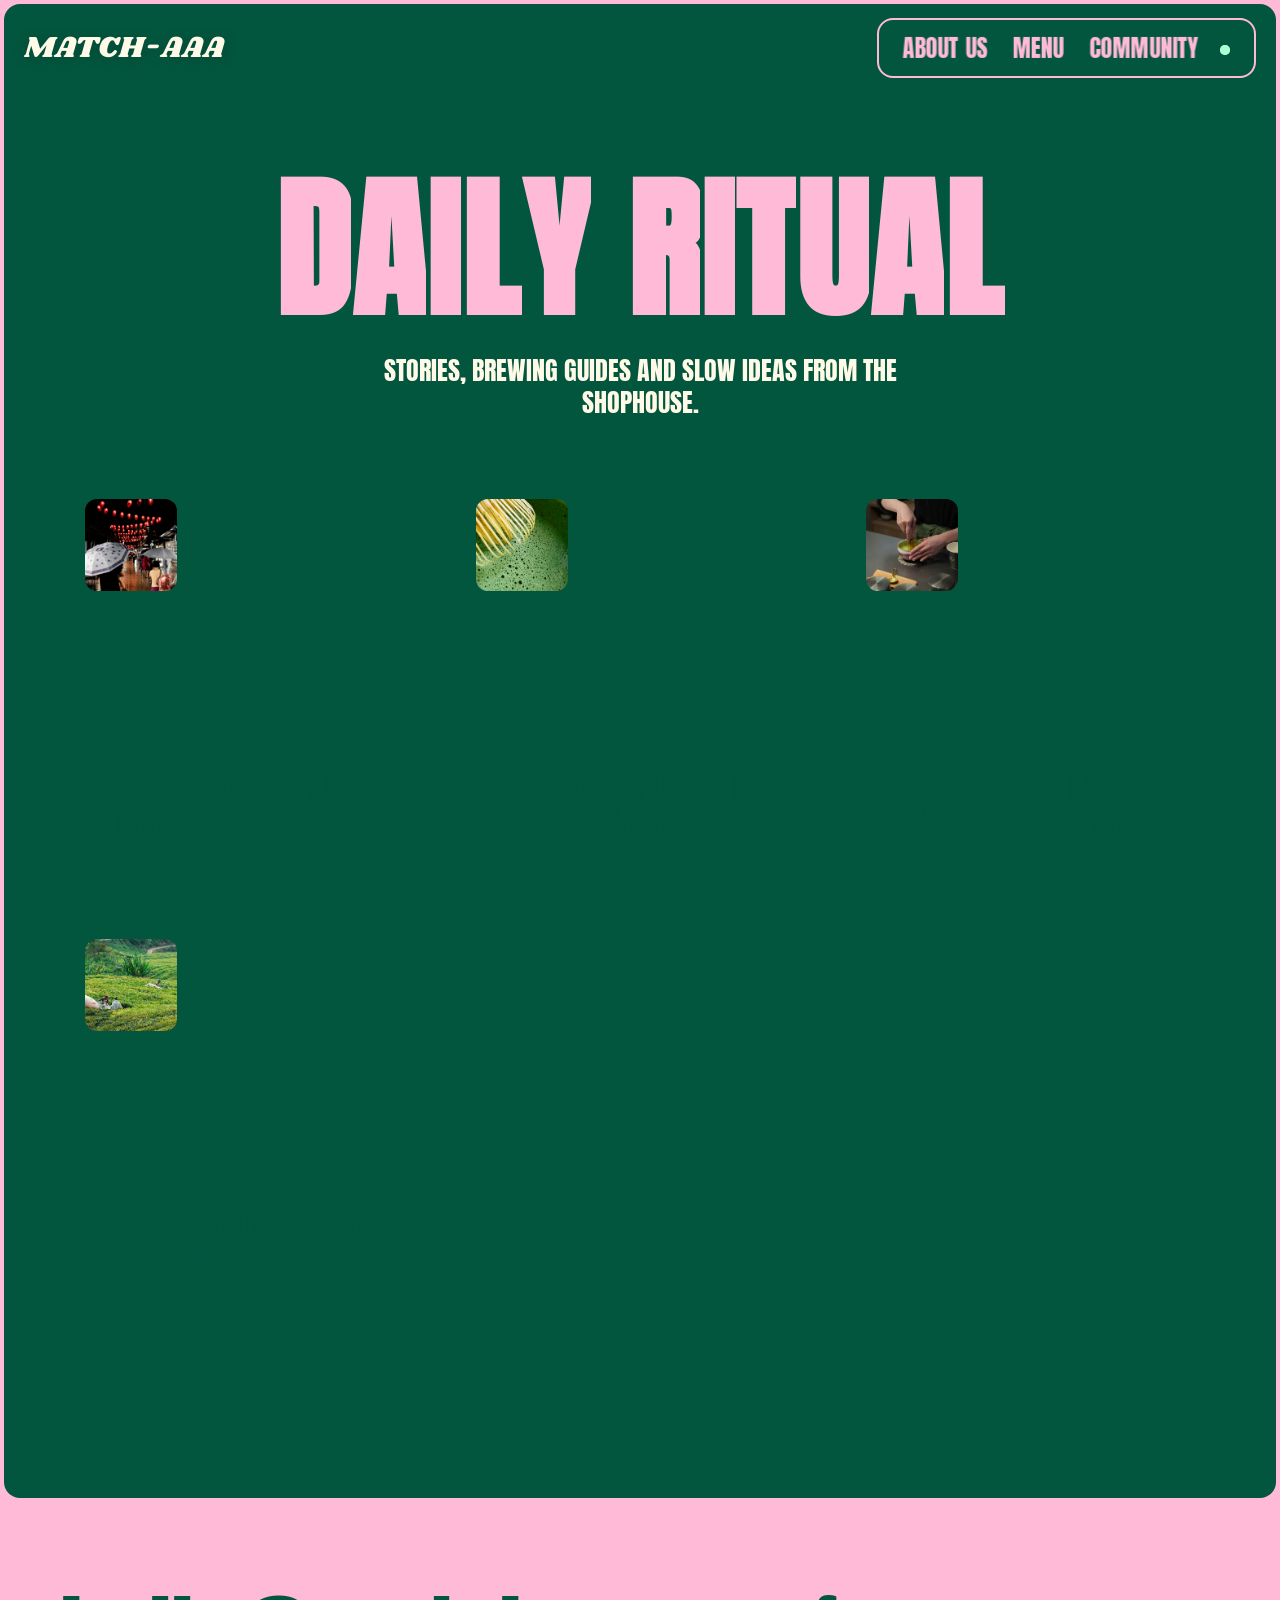
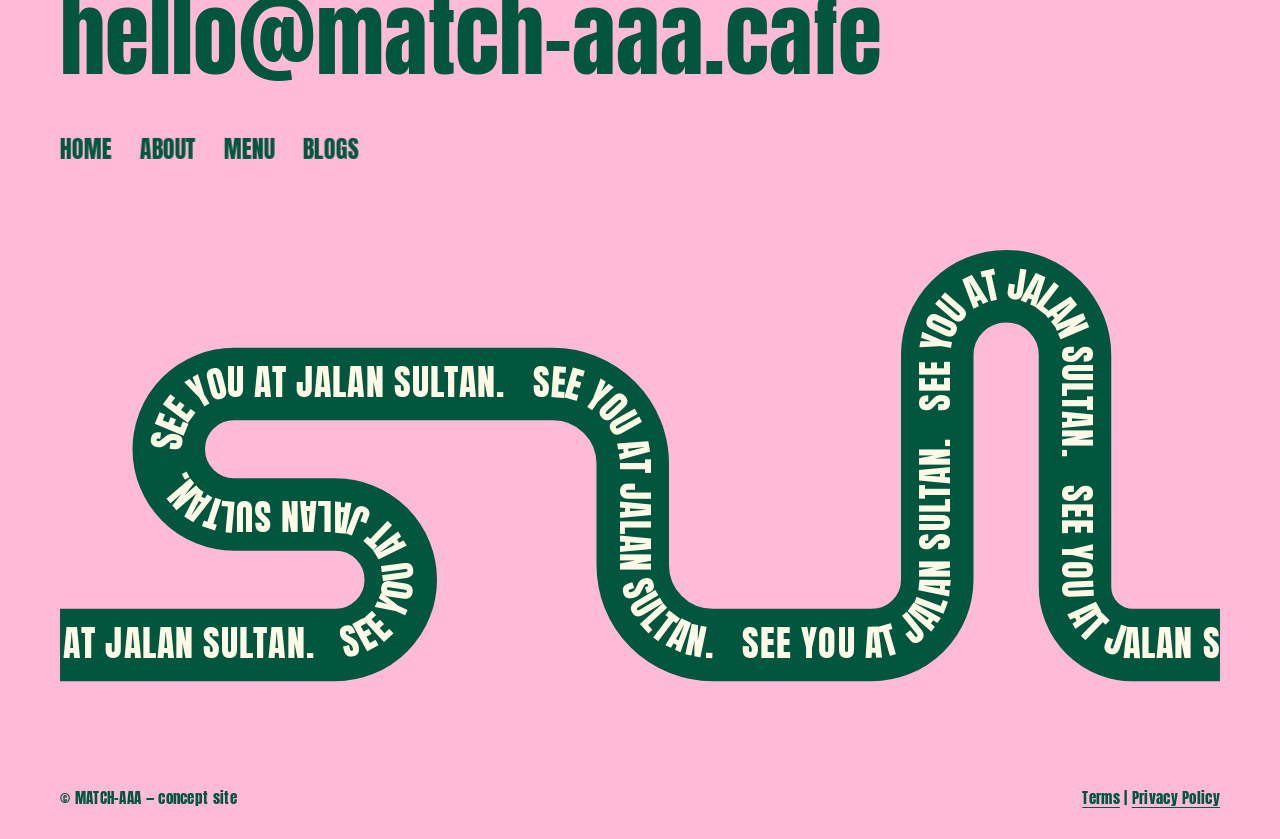
==== commit 474cfce2: "Fit MATCH-AAA wordmark on phone widths (15vw) Co-Authored-By: Claude Fable 5 <noreply@anthropic.com>" ====
--- a/articles/index.html
+++ b/articles/index.html
@@ -9,7 +9,7 @@
 <link rel="preconnect" href="https://fonts.googleapis.com">
 <link rel="preconnect" href="https://fonts.gstatic.com" crossorigin>
 <link rel="stylesheet" href="https://fonts.googleapis.com/css2?family=Anton&family=Anton+SC&family=Shrikhand&display=swap">
-<link rel="stylesheet" href="../css/style.css?v=10">
+<link rel="stylesheet" href="../css/style.css?v=11">
 </head>
 <body>
 <header class="nav" id="nav">
@@ -70,7 +70,7 @@
   </div>
 </footer>
 <div class="cursor" id="cursor"><span id="cursorLabel"></span></div>
-<script src="../js/lenis.min.js?v=10" defer></script>
-<script src="../js/main.js?v=10" defer></script>
+<script src="../js/lenis.min.js?v=11" defer></script>
+<script src="../js/main.js?v=11" defer></script>
 </body>
 </html>
--- a/css/style.css
+++ b/css/style.css
@@ -377,7 +377,7 @@
 
   .hero{min-height:100svh;height:100svh}
   .hero-content{padding-bottom:16vh}
-  .hero-logo{font-size:19vw}
+  .hero-logo{font-size:15vw}
   .hero-tag{font-size:24px;max-width:16ch}
   .hero-thumbs{bottom:74px;gap:8px;padding:0 10px}
   .thumb{width:56px;height:56px;border-radius:12px}
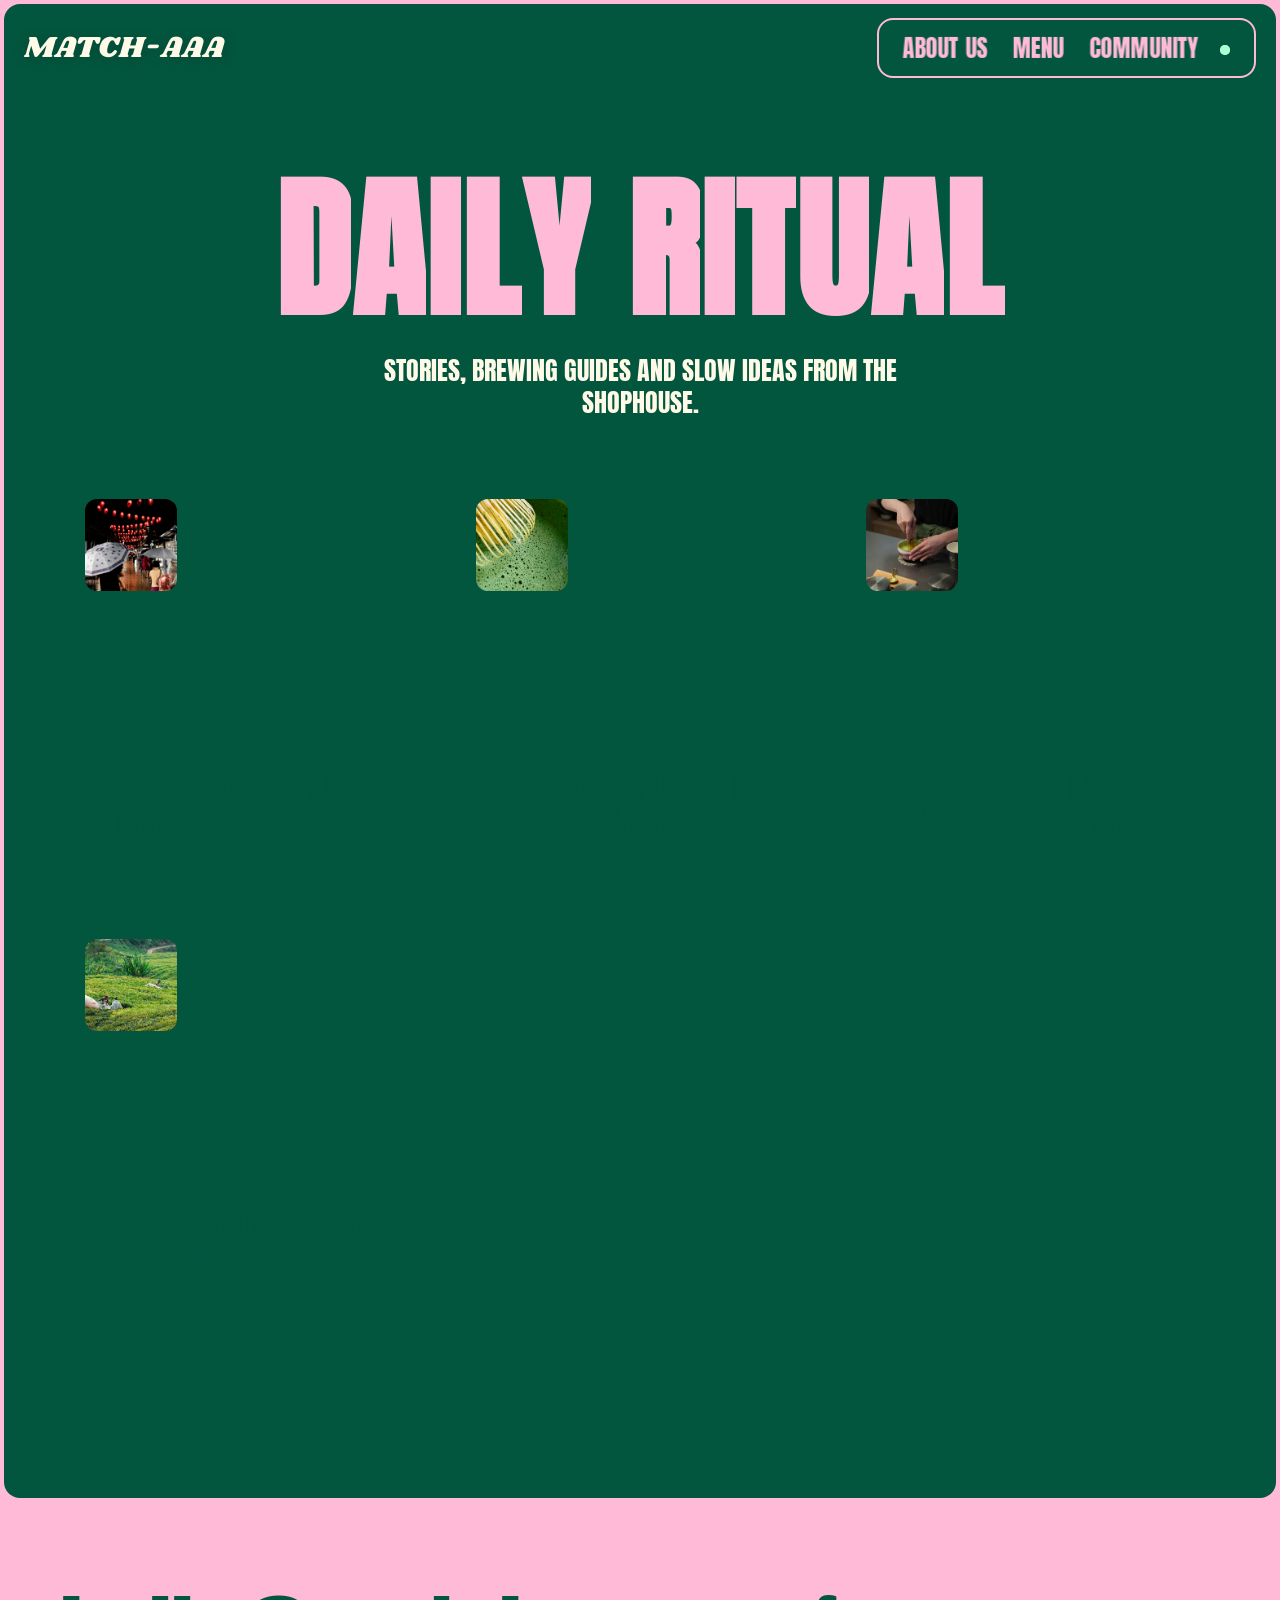
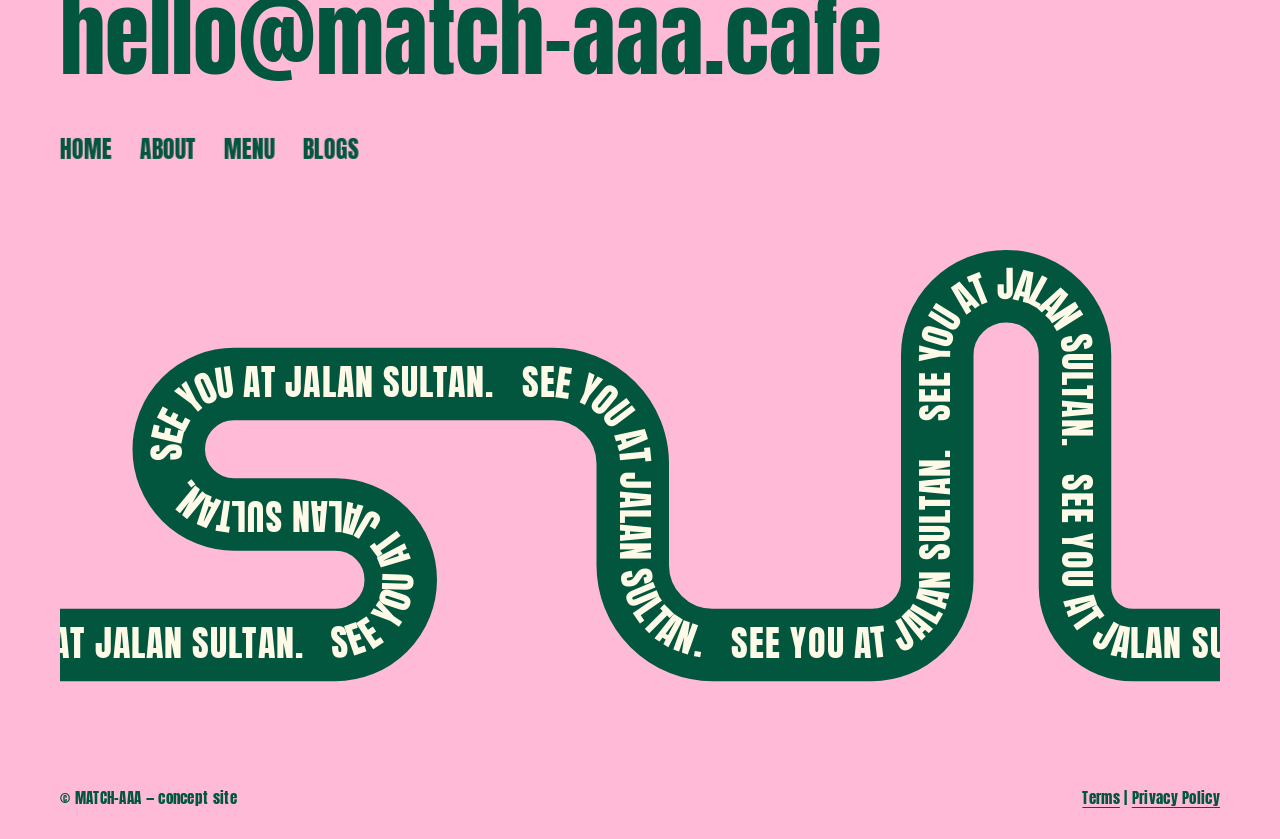
==== commit eb999b0e: "Fix class collision: gallery SVG 'track' overrode marquee '.track' flex The gallery's .track{display" ====
--- a/articles/index.html
+++ b/articles/index.html
@@ -9,7 +9,7 @@
 <link rel="preconnect" href="https://fonts.googleapis.com">
 <link rel="preconnect" href="https://fonts.gstatic.com" crossorigin>
 <link rel="stylesheet" href="https://fonts.googleapis.com/css2?family=Anton&family=Anton+SC&family=Shrikhand&display=swap">
-<link rel="stylesheet" href="../css/style.css?v=11">
+<link rel="stylesheet" href="../css/style.css?v=12">
 </head>
 <body>
 <header class="nav" id="nav">
@@ -70,7 +70,7 @@
   </div>
 </footer>
 <div class="cursor" id="cursor"><span id="cursorLabel"></span></div>
-<script src="../js/lenis.min.js?v=11" defer></script>
-<script src="../js/main.js?v=11" defer></script>
+<script src="../js/lenis.min.js?v=12" defer></script>
+<script src="../js/main.js?v=12" defer></script>
 </body>
 </html>
--- a/css/style.css
+++ b/css/style.css
@@ -302,7 +302,7 @@
   text-transform:uppercase;max-width:30ch;margin:0 auto 20px;padding:0 24px;
 }
 .track-wrap{margin-top:10px}
-.track{display:block;width:100%;height:auto;aspect-ratio:2/1}
+.gal-track{display:block;width:100%;height:auto;aspect-ratio:2/1}
 .track-ribbon{stroke:var(--green);stroke-width:96;stroke-linecap:round;stroke-linejoin:round}
 .track-ties{stroke:var(--cream);stroke-width:58;stroke-dasharray:10 54;opacity:.28;stroke-linecap:butt}
 .track-car-frame{fill:none;stroke:var(--pink);stroke-width:8}
